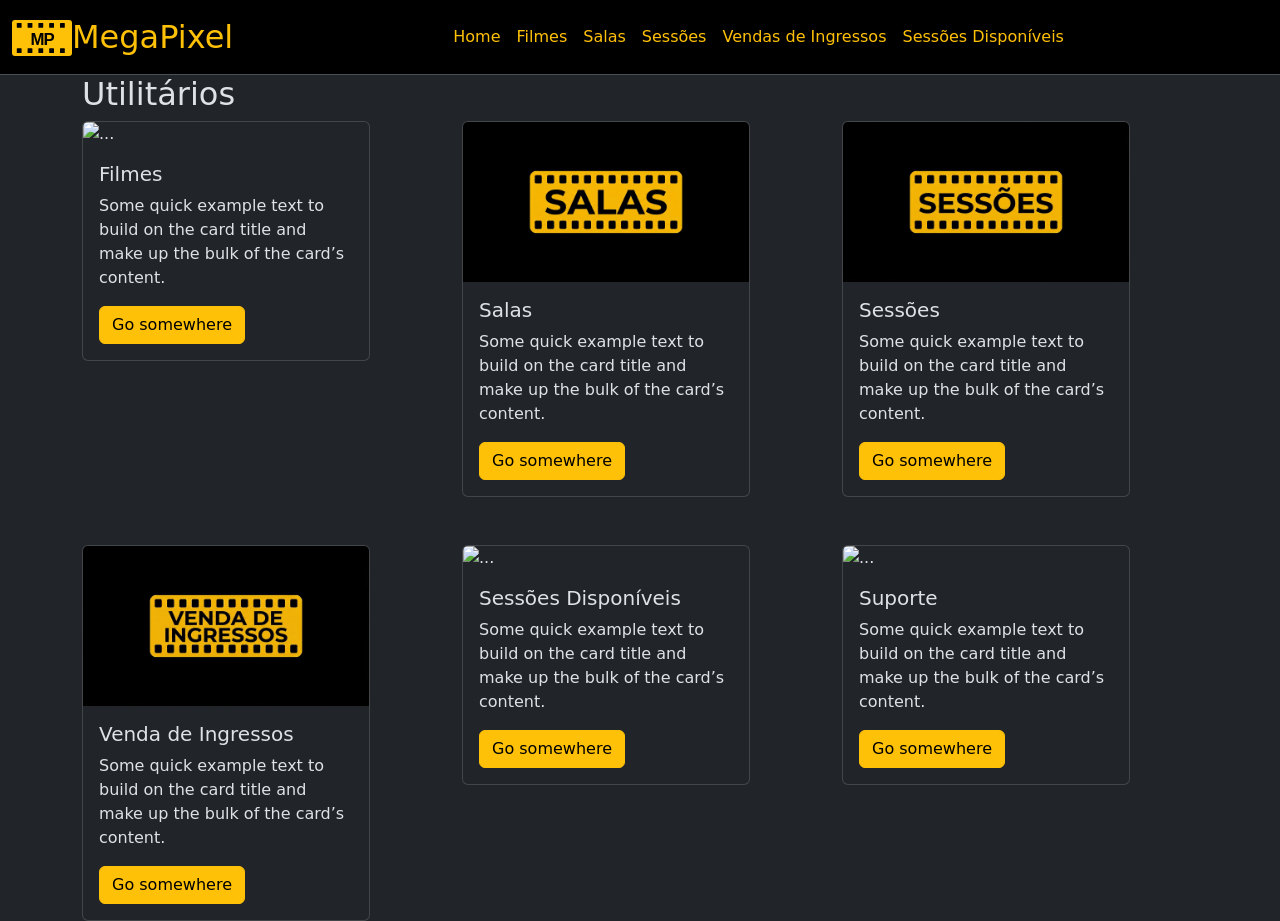
==== index.html @ 938f3fcc "navbar and home" ====
<!DOCTYPE html>
<html lang="en">

<head>
    <meta charset="UTF-8">
    <meta name="viewport" content="width=device-width, initial-scale=1.0">
    <title>MegaPixel - Cinema</title>
    <link rel="stylesheet" href="./css/bootstrap.min.css">
    <link rel="icon" type="image/svg+xml" href="/img/logo.svg">
</head>

<body data-bs-theme="dark" class="bg-dark">

    <nav class="navbar bg-black navbar-expand-lg border-bottom border-body" data-bs-theme="dark">
        <div class="container-fluid">
            <a class="navbar-brand text-warning fs-2" href="/index.html">
                <img src="/img/logo.svg" alt="Logo" width="60" height="40"
                    class="d-inline-block align-text-top me-0">MegaPixel
            </a>
            <button class="navbar-toggler" type="button" data-bs-toggle="collapse" data-bs-target="#navbarNav"
                aria-controls="navbarNav" aria-expanded="false" aria-label="Toggle navigation">
                <span class="navbar-toggler-icon"></span>
            </button>
            <div class="collapse navbar-collapse" id="navbarNav">
                <ul class="navbar-nav mx-auto">
                    <li class="nav-item">
                        <a href="/index.html" class="nav-link text-warning">Home</a>
                    </li>
                    <li class="nav-item">
                        <a href="/cadastro-filmes.html" class="nav-link text-warning">Filmes</a>
                    </li>
                    <li class="nav-item">
                        <a href="/cadastro-salas.html" class="nav-link text-warning">Salas</a>
                    </li>
                    <li class="nav-item">
                        <a href="/cadastro-sessoes.html" class="nav-link text-warning">Sessões</a>
                    </li>
                    <li class="nav-item">
                        <a href="/venda-ingressos.html" class="nav-link text-warning">Vendas de Ingressos</a>
                    </li>
                    <li class="nav-item">
                        <a href="/sessoes.html" class="nav-link text-warning">Sessões Disponíveis</a>
                    </li>
                </ul>
            </div>
        </div>
    </nav>
    <div class="container">
        <h2>Utilitários</h2>
    </div>
    <div class="container">
        <div class="row gy-5">
            <div class="col-md-4">
                <div class="card" style="width: 18rem;">
                    <img src="/img/filme.png" class="card-img-top" alt="...">
                    <div class="card-body">
                        <h5 class="card-title">Filmes</h5>
                        <p class="card-text">Some quick example text to build on the card title and make up the bulk of
                            the card’s content.</p>
                        <a href="#" class="btn btn-warning">Go somewhere</a>
                    </div>
                </div>
            </div>
            <div class="col-md-4">
                <div class="card" style="width: 18rem;">
                    <img src="/img/salas.png" class="card-img-top" alt="...">
                    <div class="card-body">
                        <h5 class="card-title">Salas</h5>
                        <p class="card-text">Some quick example text to build on the card title and make up the bulk of
                            the card’s content.</p>
                        <a href="#" class="btn btn-warning">Go somewhere</a>
                    </div>
                </div>
            </div>
            <div class="col-md-4">
                <div class="card" style="width: 18rem;">
                    <img src="/img/sessoes.png" class="card-img-top" alt="...">
                    <div class="card-body">
                        <h5 class="card-title">Sessões</h5>
                        <p class="card-text">Some quick example text to build on the card title and make up the bulk of
                            the card’s content.</p>
                        <a href="#" class="btn btn-warning">Go somewhere</a>
                    </div>
                </div>
            </div>
            <div class="col-md-4">
                <div class="card" style="width: 18rem;">
                    <img src="/img/venda.png" class="card-img-top" alt="...">
                    <div class="card-body">
                        <h5 class="card-title">Venda de Ingressos</h5>
                        <p class="card-text">Some quick example text to build on the card title and make up the bulk of
                            the card’s content.</p>
                        <a href="#" class="btn btn-warning">Go somewhere</a>
                    </div>
                </div>
            </div>
            <div class="col-md-4">
                <div class="card" style="width: 18rem;">
                    <img src="/img/sessoesDisp.png" class="card-img-top" alt="...">
                    <div class="card-body">
                        <h5 class="card-title">Sessões Disponíveis</h5>
                        <p class="card-text">Some quick example text to build on the card title and make up the bulk of
                            the card’s content.</p>
                        <a href="#" class="btn btn-warning">Go somewhere</a>
                    </div>
                </div>
            </div>
            <div class="col-md-4">
                <div class="card" style="width: 18rem;">
                    <img src="/img/suporte.png" class="card-img-top" alt="...">
                    <div class="card-body">
                        <h5 class="card-title">Suporte</h5>
                        <p class="card-text">Some quick example text to build on the card title and make up the bulk of
                            the card’s content.</p>
                        <a href="#" class="btn btn-warning">Go somewhere</a>
                    </div>
                </div>
            </div>
        </div>
    </div>


    <script src="./js/popper.min.js"></script>
    <script src="./js/bootstrap.min.js"></script>
</body>

</html>
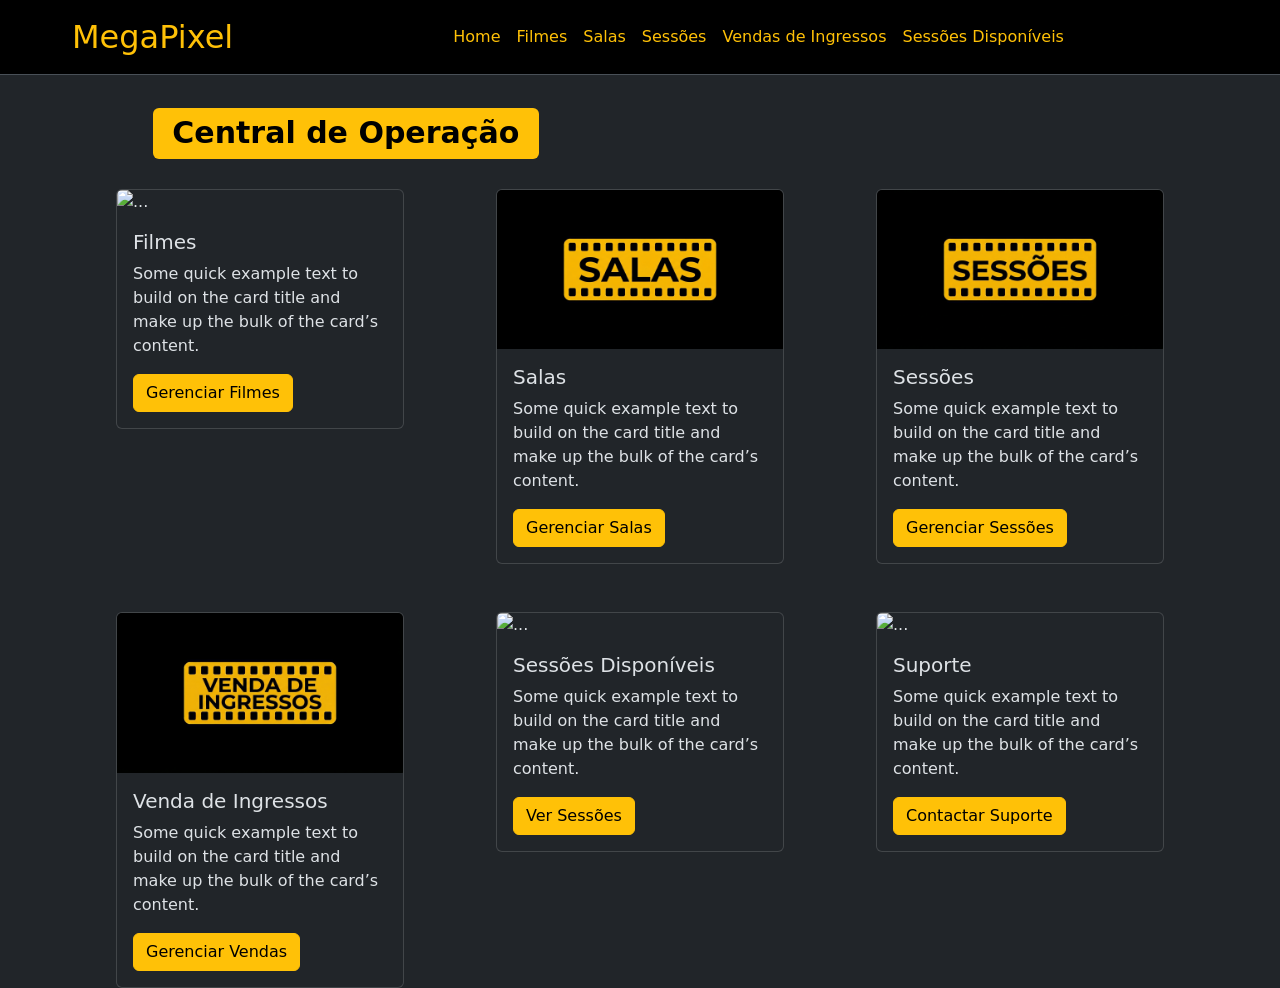
==== commit c7aa664a: "Home e filme concluido" ====
--- a/index.html
+++ b/index.html
@@ -45,74 +45,76 @@
             </div>
         </div>
     </nav>
-    <div class="container">
-        <h2>Utilitários</h2>
+
+    <div class="container" style="margin: 30px; margin-top: 30px; margin-left: 11%;">
+        <h1><span class="badge text-bg-warning">Central de Operação</span></h1>
     </div>
+
     <div class="container">
         <div class="row gy-5">
             <div class="col-md-4">
-                <div class="card" style="width: 18rem;">
+                <div class="card" style="width: 18rem; margin:auto;">
                     <img src="/img/filme.png" class="card-img-top" alt="...">
                     <div class="card-body">
                         <h5 class="card-title">Filmes</h5>
                         <p class="card-text">Some quick example text to build on the card title and make up the bulk of
                             the card’s content.</p>
-                        <a href="#" class="btn btn-warning">Go somewhere</a>
+                        <a href="/cadastro-filmes.html" class="btn btn-warning">Gerenciar Filmes</a>
                     </div>
                 </div>
             </div>
             <div class="col-md-4">
-                <div class="card" style="width: 18rem;">
+                <div class="card" style="width: 18rem; margin:auto;">
                     <img src="/img/salas.png" class="card-img-top" alt="...">
                     <div class="card-body">
                         <h5 class="card-title">Salas</h5>
                         <p class="card-text">Some quick example text to build on the card title and make up the bulk of
                             the card’s content.</p>
-                        <a href="#" class="btn btn-warning">Go somewhere</a>
+                        <a href="/cadastro-salas.html" class="btn btn-warning">Gerenciar Salas</a>
                     </div>
                 </div>
             </div>
             <div class="col-md-4">
-                <div class="card" style="width: 18rem;">
+                <div class="card" style="width: 18rem; margin:auto;">
                     <img src="/img/sessoes.png" class="card-img-top" alt="...">
                     <div class="card-body">
                         <h5 class="card-title">Sessões</h5>
                         <p class="card-text">Some quick example text to build on the card title and make up the bulk of
                             the card’s content.</p>
-                        <a href="#" class="btn btn-warning">Go somewhere</a>
+                        <a href="/cadastro-sessoes.html" class="btn btn-warning">Gerenciar Sessões</a>
                     </div>
                 </div>
             </div>
             <div class="col-md-4">
-                <div class="card" style="width: 18rem;">
+                <div class="card" style="width: 18rem; margin:auto;">
                     <img src="/img/venda.png" class="card-img-top" alt="...">
                     <div class="card-body">
                         <h5 class="card-title">Venda de Ingressos</h5>
                         <p class="card-text">Some quick example text to build on the card title and make up the bulk of
                             the card’s content.</p>
-                        <a href="#" class="btn btn-warning">Go somewhere</a>
+                        <a href="/venda-ingressos.html" class="btn btn-warning">Gerenciar Vendas</a>
                     </div>
                 </div>
             </div>
             <div class="col-md-4">
-                <div class="card" style="width: 18rem;">
+                <div class="card" style="width: 18rem; margin:auto;">
                     <img src="/img/sessoesDisp.png" class="card-img-top" alt="...">
                     <div class="card-body">
                         <h5 class="card-title">Sessões Disponíveis</h5>
                         <p class="card-text">Some quick example text to build on the card title and make up the bulk of
                             the card’s content.</p>
-                        <a href="#" class="btn btn-warning">Go somewhere</a>
+                        <a href="/sessoes.html" class="btn btn-warning">Ver Sessões</a>
                     </div>
                 </div>
             </div>
             <div class="col-md-4">
-                <div class="card" style="width: 18rem;">
+                <div class="card" style="width: 18rem; margin:auto;">
                     <img src="/img/suporte.png" class="card-img-top" alt="...">
                     <div class="card-body">
                         <h5 class="card-title">Suporte</h5>
                         <p class="card-text">Some quick example text to build on the card title and make up the bulk of
                             the card’s content.</p>
-                        <a href="#" class="btn btn-warning">Go somewhere</a>
+                        <a href="#" class="btn btn-warning">Contactar Suporte</a>
                     </div>
                 </div>
             </div>
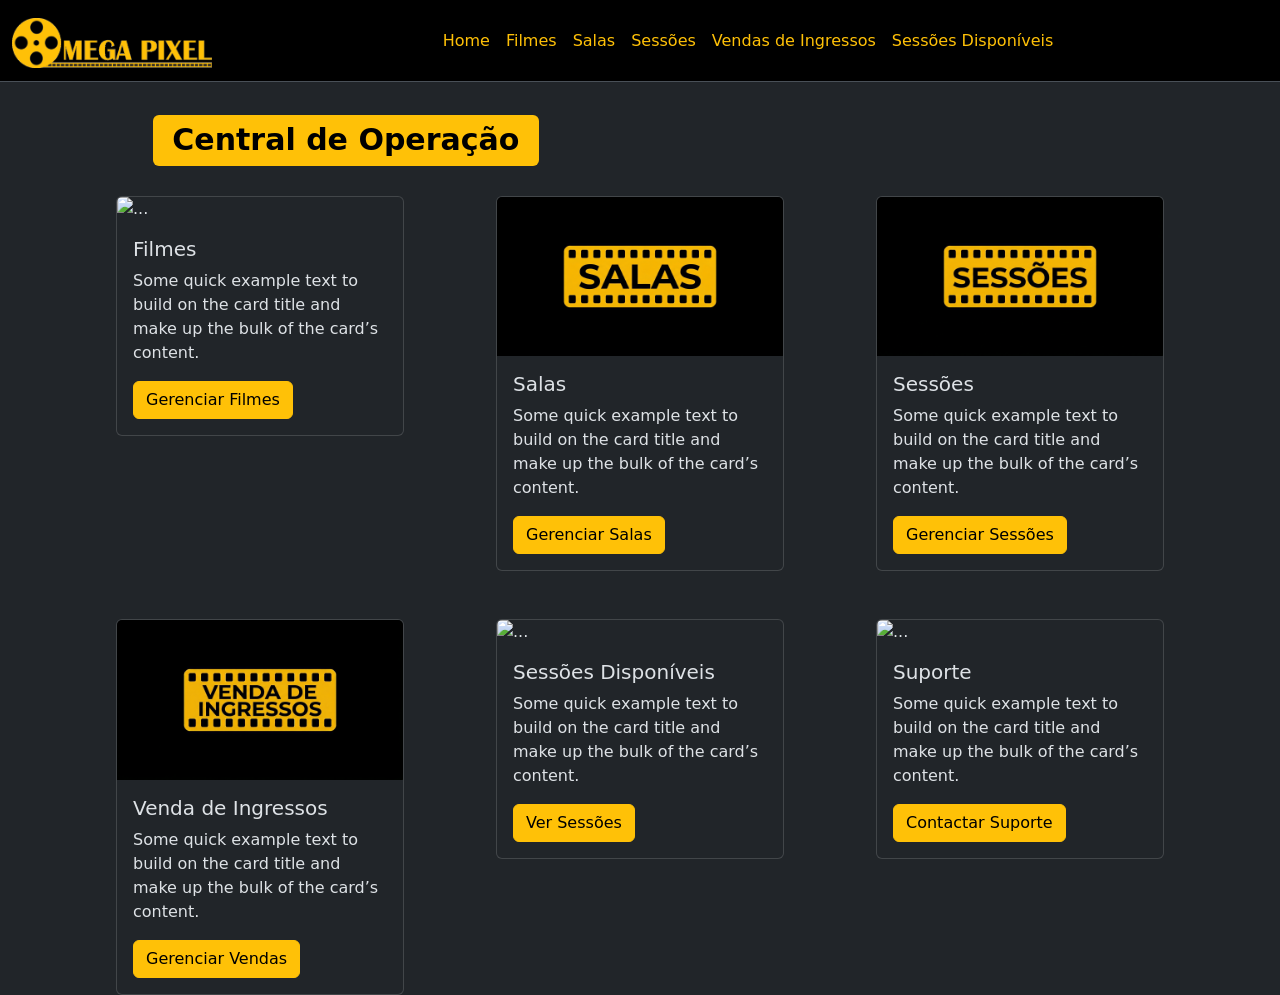
==== commit 387e215b: "Mudança da logo e icon + cadastro de sala" ====
--- a/index.html
+++ b/index.html
@@ -6,7 +6,7 @@
     <meta name="viewport" content="width=device-width, initial-scale=1.0">
     <title>MegaPixel - Cinema</title>
     <link rel="stylesheet" href="./css/bootstrap.min.css">
-    <link rel="icon" type="image/svg+xml" href="/img/logo.svg">
+    <link rel="icon" type="image/png" href="/img/Mini-Logo.png" width="10" height="5">
 </head>
 
 <body data-bs-theme="dark" class="bg-dark">
@@ -14,8 +14,8 @@
     <nav class="navbar bg-black navbar-expand-lg border-bottom border-body" data-bs-theme="dark">
         <div class="container-fluid">
             <a class="navbar-brand text-warning fs-2" href="/index.html">
-                <img src="/img/logo.svg" alt="Logo" width="60" height="40"
-                    class="d-inline-block align-text-top me-0">MegaPixel
+                <img src="/img/logo.png" alt="Logo" width="200" height="50"
+                    class="d-inline-block align-text-top me-0">
             </a>
             <button class="navbar-toggler" type="button" data-bs-toggle="collapse" data-bs-target="#navbarNav"
                 aria-controls="navbarNav" aria-expanded="false" aria-label="Toggle navigation">
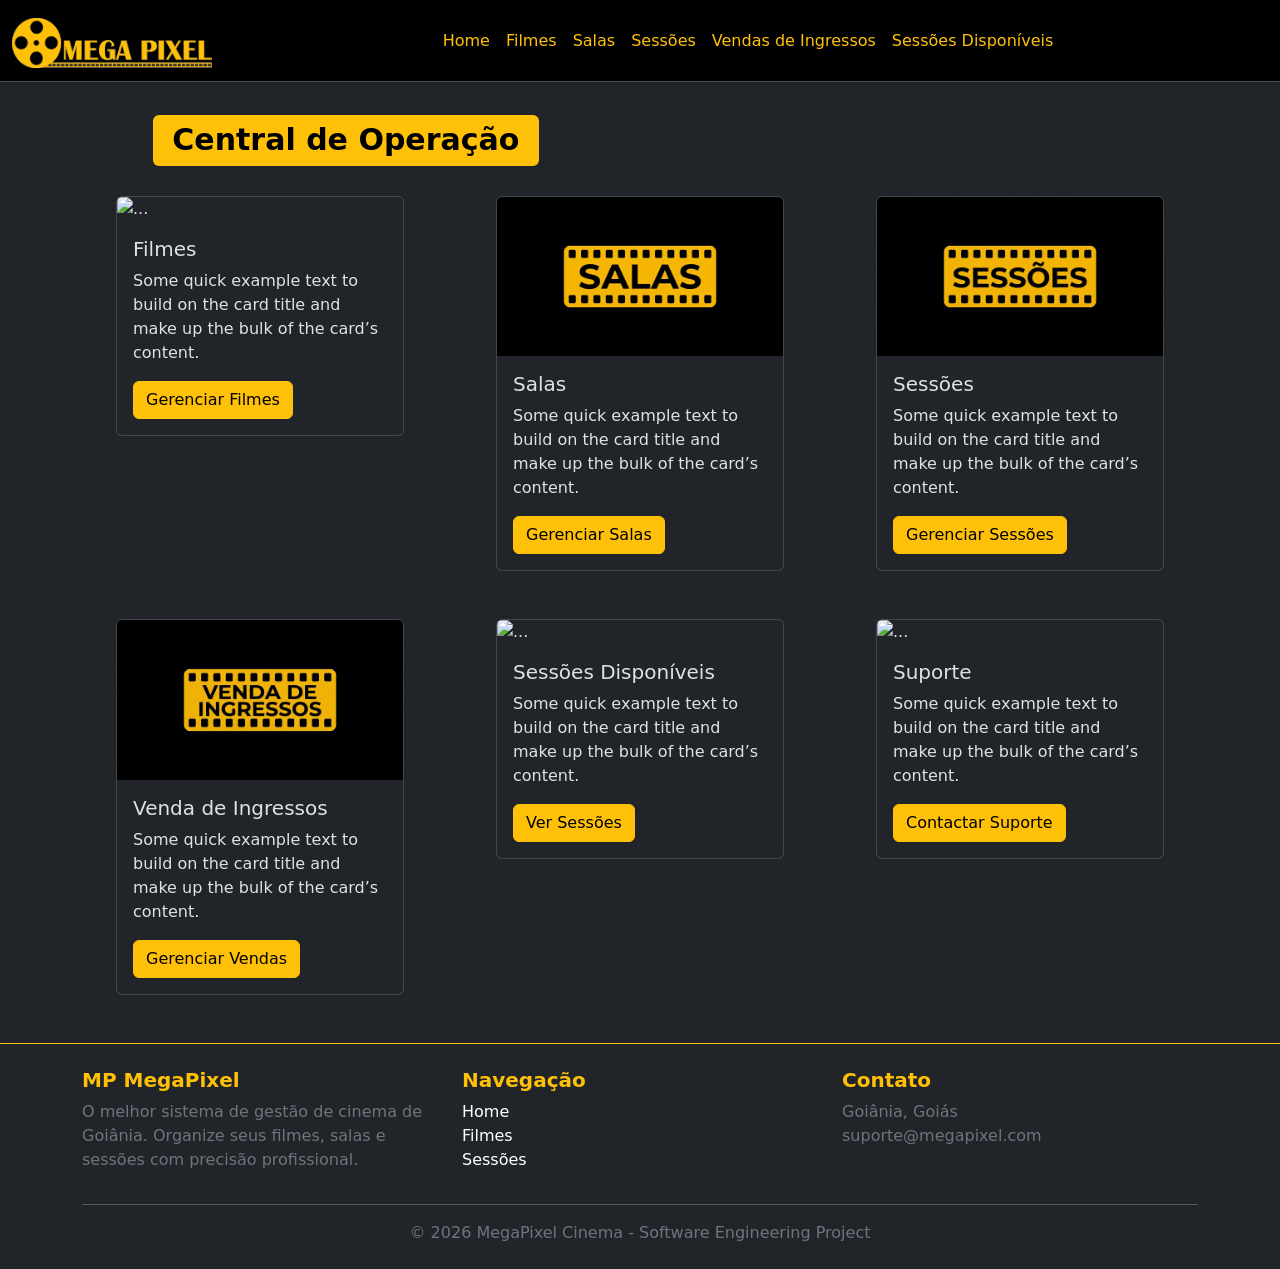
==== commit 445a6f58: "front terminado" ====
--- a/index.html
+++ b/index.html
@@ -121,6 +121,42 @@
         </div>
     </div>
 
+    <footer class="bg-dark text-white mt-5 border-top border-warning">
+    <div class="container py-4">
+        <div class="row">
+            <div class="col-md-4">
+                <h5 class="text-warning fw-bold">MP MegaPixel</h5>
+                <p class="text-secondary">O melhor sistema de gestão de cinema de Goiânia. Organize seus filmes, salas e sessões com precisão profissional.</p>
+            </div>
+
+            <div class="col-md-4">
+                <h5 class="text-warning fw-bold">Navegação</h5>
+                <ul class="list-unstyled">
+                    <li><a href="index.html" class="text-white text-decoration-none">Home</a></li>
+                    <li><a href="cadastro-filmes.html" class="text-white text-decoration-none">Filmes</a></li>
+                    <li><a href="sessoes.html" class="text-white text-decoration-none">Sessões</a></li>
+                </ul>
+            </div>
+
+            <div class="col-md-4">
+                <h5 class="text-warning fw-bold">Contato</h5>
+                <p class="text-secondary">
+                    <i class="bi bi-geo-alt"></i> Goiânia, Goiás<br>
+                    <i class="bi bi-envelope"></i> suporte@megapixel.com
+                </p>
+            </div>
+        </div>
+        
+        <hr class="bg-warning">
+        
+        <div class="row">
+            <div class="col text-center">
+                <p class="mb-0 text-secondary">&copy; 2026 MegaPixel Cinema - Software Engineering Project</p>
+            </div>
+        </div>
+    </div>
+</footer>
+
 
     <script src="./js/popper.min.js"></script>
     <script src="./js/bootstrap.min.js"></script>
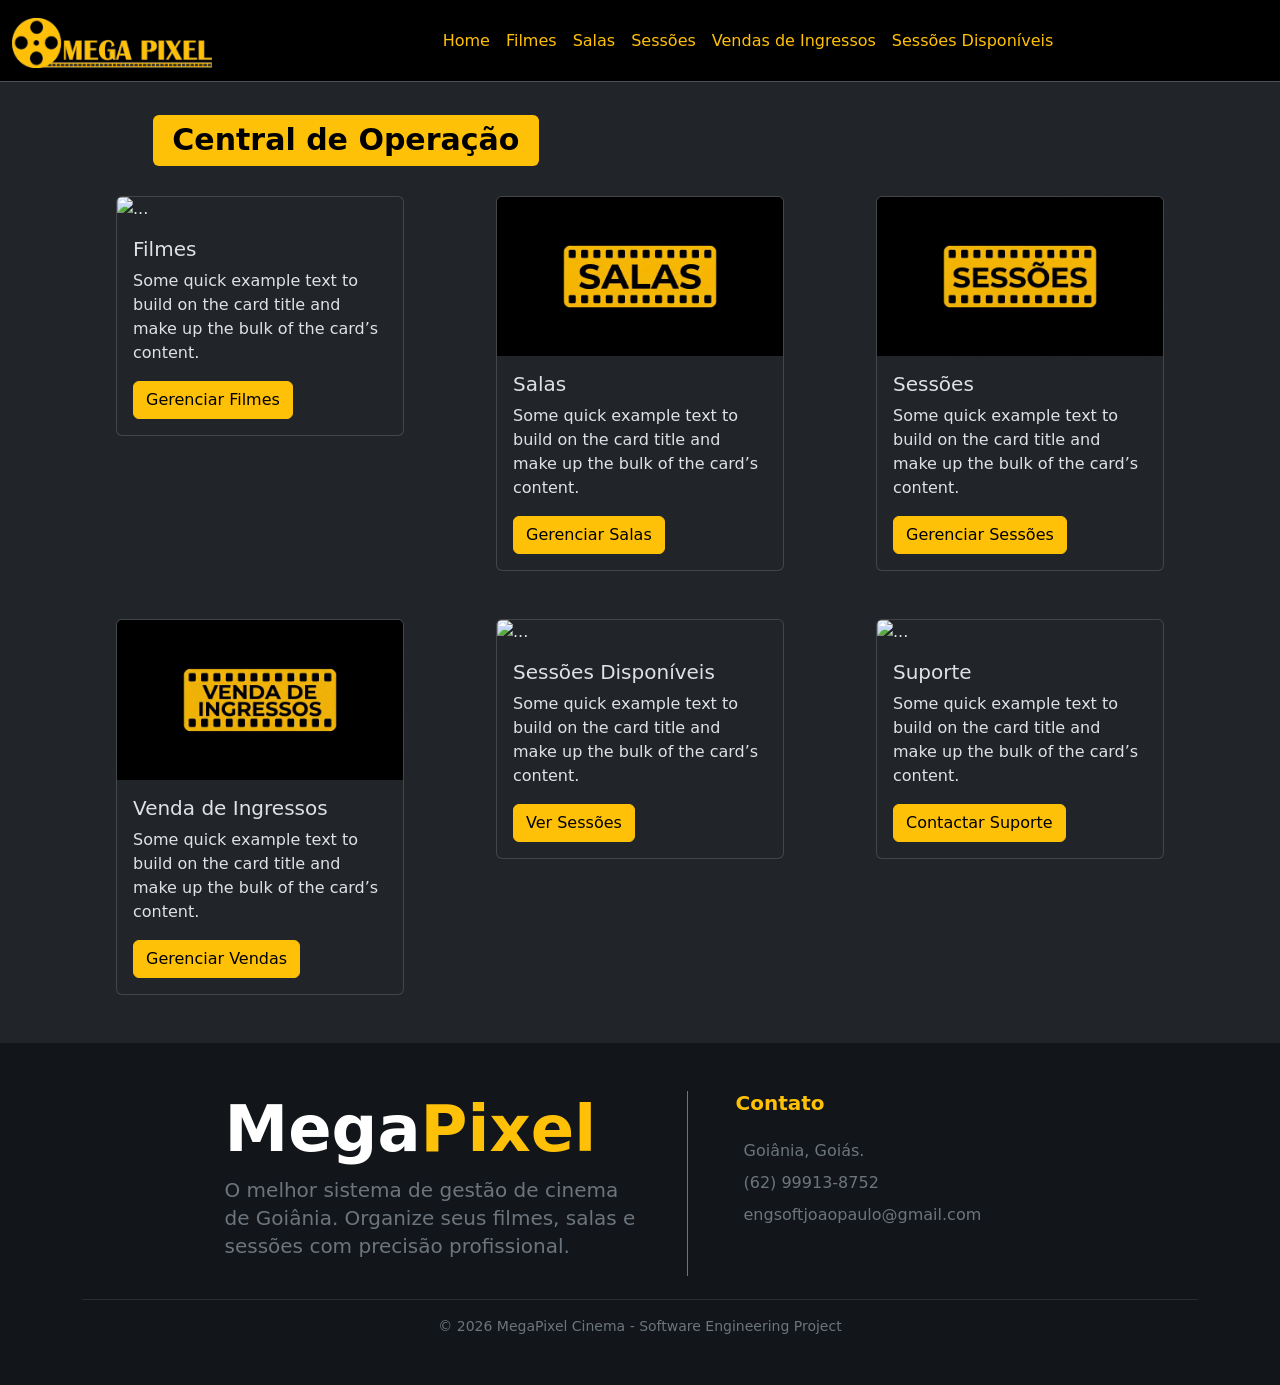
==== commit 44411b3a: "add footer" ====
--- a/index.html
+++ b/index.html
@@ -14,8 +14,7 @@
     <nav class="navbar bg-black navbar-expand-lg border-bottom border-body" data-bs-theme="dark">
         <div class="container-fluid">
             <a class="navbar-brand text-warning fs-2" href="/index.html">
-                <img src="/img/logo.png" alt="Logo" width="200" height="50"
-                    class="d-inline-block align-text-top me-0">
+                <img src="/img/logo.png" alt="Logo" width="200" height="50" class="d-inline-block align-text-top me-0">
             </a>
             <button class="navbar-toggler" type="button" data-bs-toggle="collapse" data-bs-target="#navbarNav"
                 aria-controls="navbarNav" aria-expanded="false" aria-label="Toggle navigation">
@@ -121,41 +120,37 @@
         </div>
     </div>
 
-    <footer class="bg-dark text-white mt-5 border-top border-warning">
-    <div class="container py-4">
-        <div class="row">
-            <div class="col-md-4">
-                <h5 class="text-warning fw-bold">MP MegaPixel</h5>
-                <p class="text-secondary">O melhor sistema de gestão de cinema de Goiânia. Organize seus filmes, salas e sessões com precisão profissional.</p>
+    <footer style="background-color: #121519; " class="text-white mt-5" >
+        <div class="container py-5">
+            <div class="row justify-content-center align-items-start" style="width: auto; height: 160px;">
+
+                <div class="col-md-5 border-end border-secondary pe-5">
+                    <h1 class="display-3 fw-bold text-white">Mega<span class="text-warning">Pixel</span></h1>
+                    <p class="fs-5 text-secondary" style="line-height: 1.4;">
+                        O melhor sistema de gestão de cinema de Goiânia. Organize seus filmes, salas e sessões com
+                        precisão profissional.
+                    </p>
+                </div>
+
+                <div class="col-md-4 ps-5">
+                    <h5 class="text-warning fw-bold mb-4">Contato</h5>
+                    <div class="text-secondary">
+                        <p class="mb-2"><i class="bi bi-geo-alt text-warning me-2"></i>Goiânia, Goiás.</p>
+                        <p class="mb-2"><i class="bi bi-telephone text-warning me-2"></i>(62) 99913-8752</p>
+                        <p class="mb-0"><i class="bi bi-envelope text-warning me-2"></i>engsoftjoaopaulo@gmail.com</p>
+                    </div>
+                </div>
             </div>
 
-            <div class="col-md-4">
-                <h5 class="text-warning fw-bold">Navegação</h5>
-                <ul class="list-unstyled">
-                    <li><a href="index.html" class="text-white text-decoration-none">Home</a></li>
-                    <li><a href="cadastro-filmes.html" class="text-white text-decoration-none">Filmes</a></li>
-                    <li><a href="sessoes.html" class="text-white text-decoration-none">Sessões</a></li>
-                </ul>
-            </div>
+            <hr class="mt-5 border-secondary opacity-25">
 
-            <div class="col-md-4">
-                <h5 class="text-warning fw-bold">Contato</h5>
-                <p class="text-secondary">
-                    <i class="bi bi-geo-alt"></i> Goiânia, Goiás<br>
-                    <i class="bi bi-envelope"></i> suporte@megapixel.com
-                </p>
+            <div class="row">
+                <div class="col text-center">
+                    <p class="text-secondary small mb-0">&copy; 2026 MegaPixel Cinema - Software Engineering Project</p>
+                </div>
             </div>
         </div>
-        
-        <hr class="bg-warning">
-        
-        <div class="row">
-            <div class="col text-center">
-                <p class="mb-0 text-secondary">&copy; 2026 MegaPixel Cinema - Software Engineering Project</p>
-            </div>
-        </div>
-    </div>
-</footer>
+    </footer>
 
 
     <script src="./js/popper.min.js"></script>
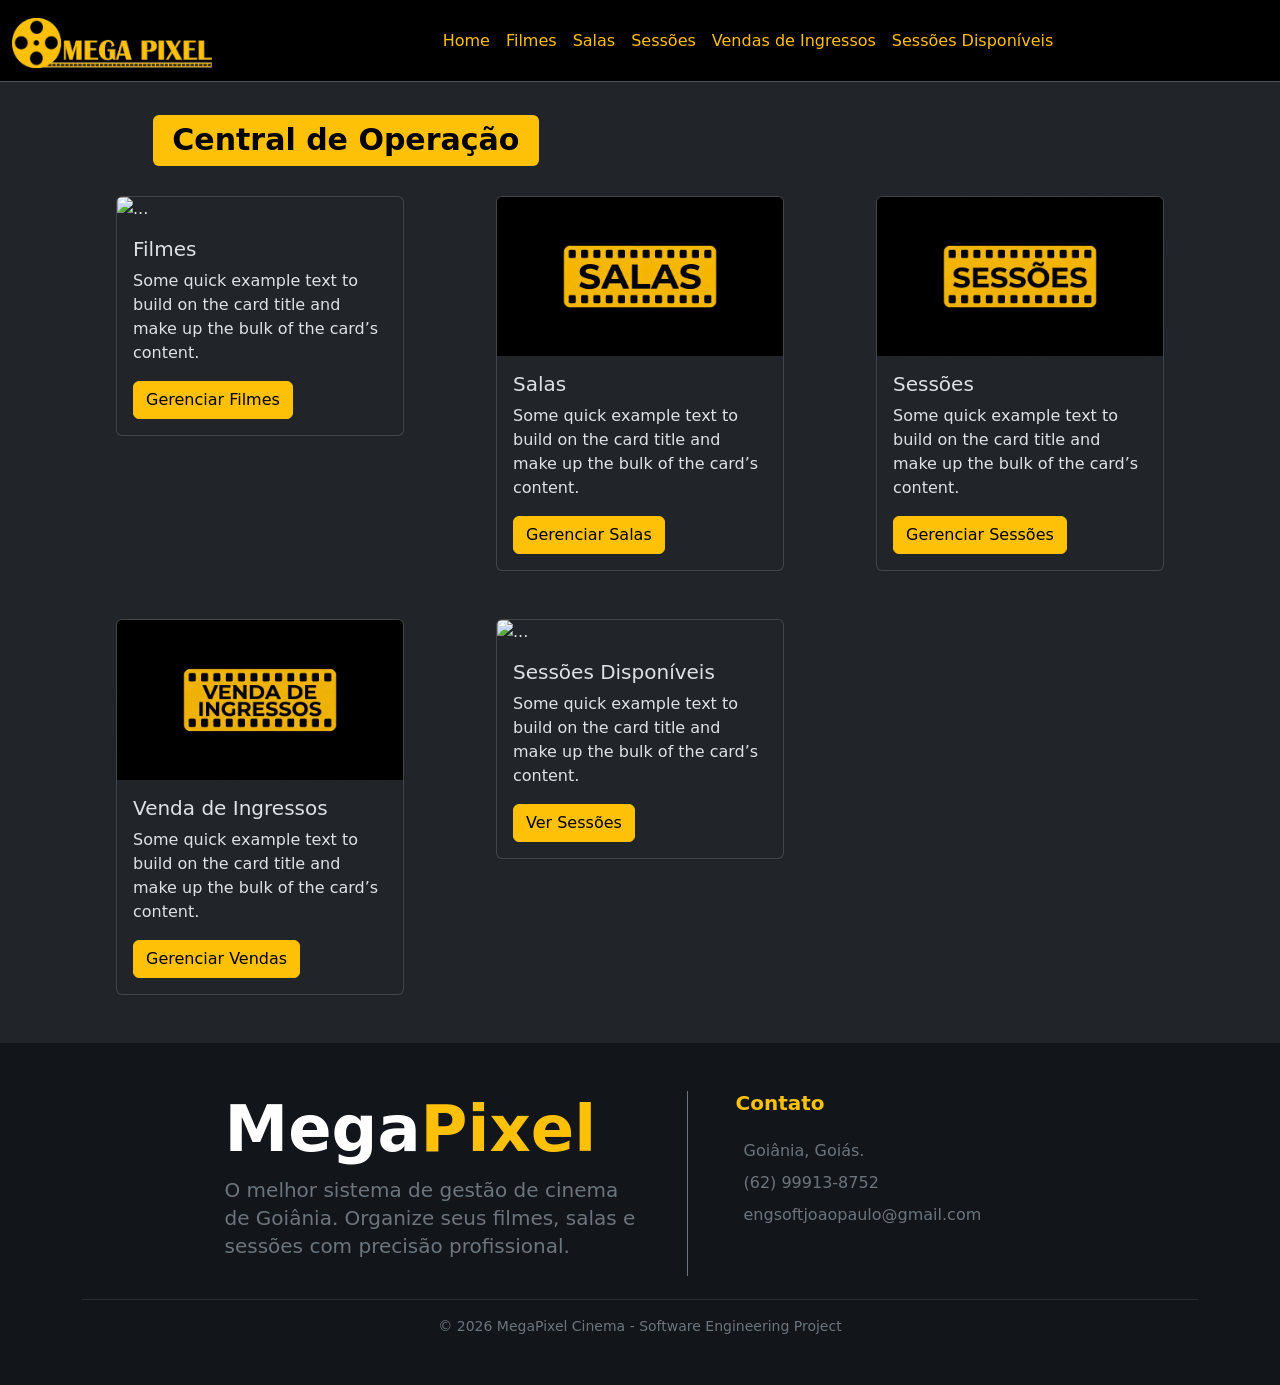
==== commit 9b571fad: "Js concluido" ====
--- a/index.html
+++ b/index.html
@@ -106,21 +106,10 @@
                     </div>
                 </div>
             </div>
-            <div class="col-md-4">
-                <div class="card" style="width: 18rem; margin:auto;">
-                    <img src="/img/suporte.png" class="card-img-top" alt="...">
-                    <div class="card-body">
-                        <h5 class="card-title">Suporte</h5>
-                        <p class="card-text">Some quick example text to build on the card title and make up the bulk of
-                            the card’s content.</p>
-                        <a href="#" class="btn btn-warning">Contactar Suporte</a>
-                    </div>
-                </div>
-            </div>
         </div>
     </div>
 
-    <footer style="background-color: #121519; " class="text-white mt-5" >
+    <footer style="background-color: #121519; " class="text-white mt-5">
         <div class="container py-5">
             <div class="row justify-content-center align-items-start" style="width: auto; height: 160px;">
 
@@ -152,7 +141,7 @@
         </div>
     </footer>
 
-
+    <script src="./js/script.js"></script>
     <script src="./js/popper.min.js"></script>
     <script src="./js/bootstrap.min.js"></script>
 </body>
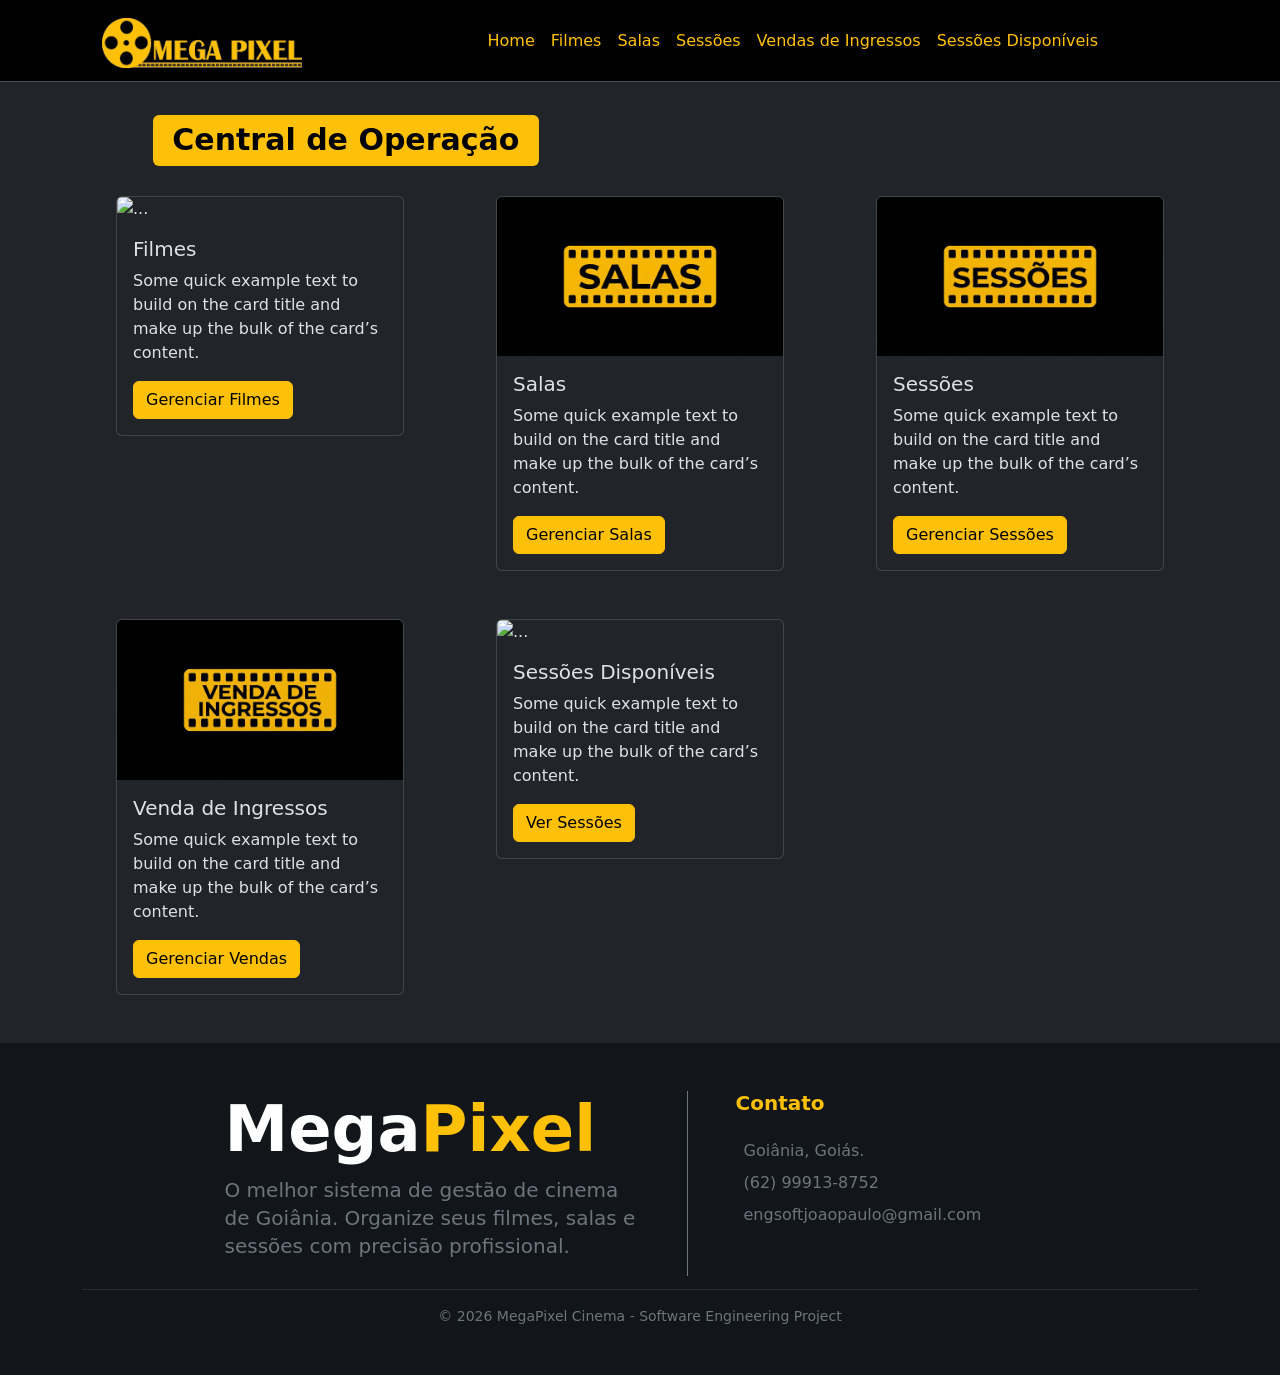
==== commit b7fd6604: "nav.css" ====
--- a/index.html
+++ b/index.html
@@ -7,12 +7,13 @@
     <title>MegaPixel - Cinema</title>
     <link rel="stylesheet" href="./css/bootstrap.min.css">
     <link rel="icon" type="image/png" href="/img/Mini-Logo.png" width="10" height="5">
+    <link rel="stylesheet" href="./css/navlist.css">
 </head>
 
 <body data-bs-theme="dark" class="bg-dark">
 
     <nav class="navbar bg-black navbar-expand-lg border-bottom border-body" data-bs-theme="dark">
-        <div class="container-fluid">
+        <div class="container-fluid" style="margin-left: 7%;">
             <a class="navbar-brand text-warning fs-2" href="/index.html">
                 <img src="/img/logo.png" alt="Logo" width="200" height="50" class="d-inline-block align-text-top me-0">
             </a>
@@ -111,7 +112,7 @@
 
     <footer style="background-color: #121519; " class="text-white mt-5">
         <div class="container py-5">
-            <div class="row justify-content-center align-items-start" style="width: auto; height: 160px;">
+            <div class="row justify-content-center align-items-start" style="width: auto; height: 150px;">
 
                 <div class="col-md-5 border-end border-secondary pe-5">
                     <h1 class="display-3 fw-bold text-white">Mega<span class="text-warning">Pixel</span></h1>
--- a/css/navlist.css
+++ b/css/navlist.css
@@ -0,0 +1,9 @@
+.nav-link:hover {
+    background-color: rgba(255, 255, 255, 0.088);
+    border-radius: 8px;
+    transition: all 0.3s ease;
+}
+
+.nav-link {
+    transition: all 0.3s ease;
+}
